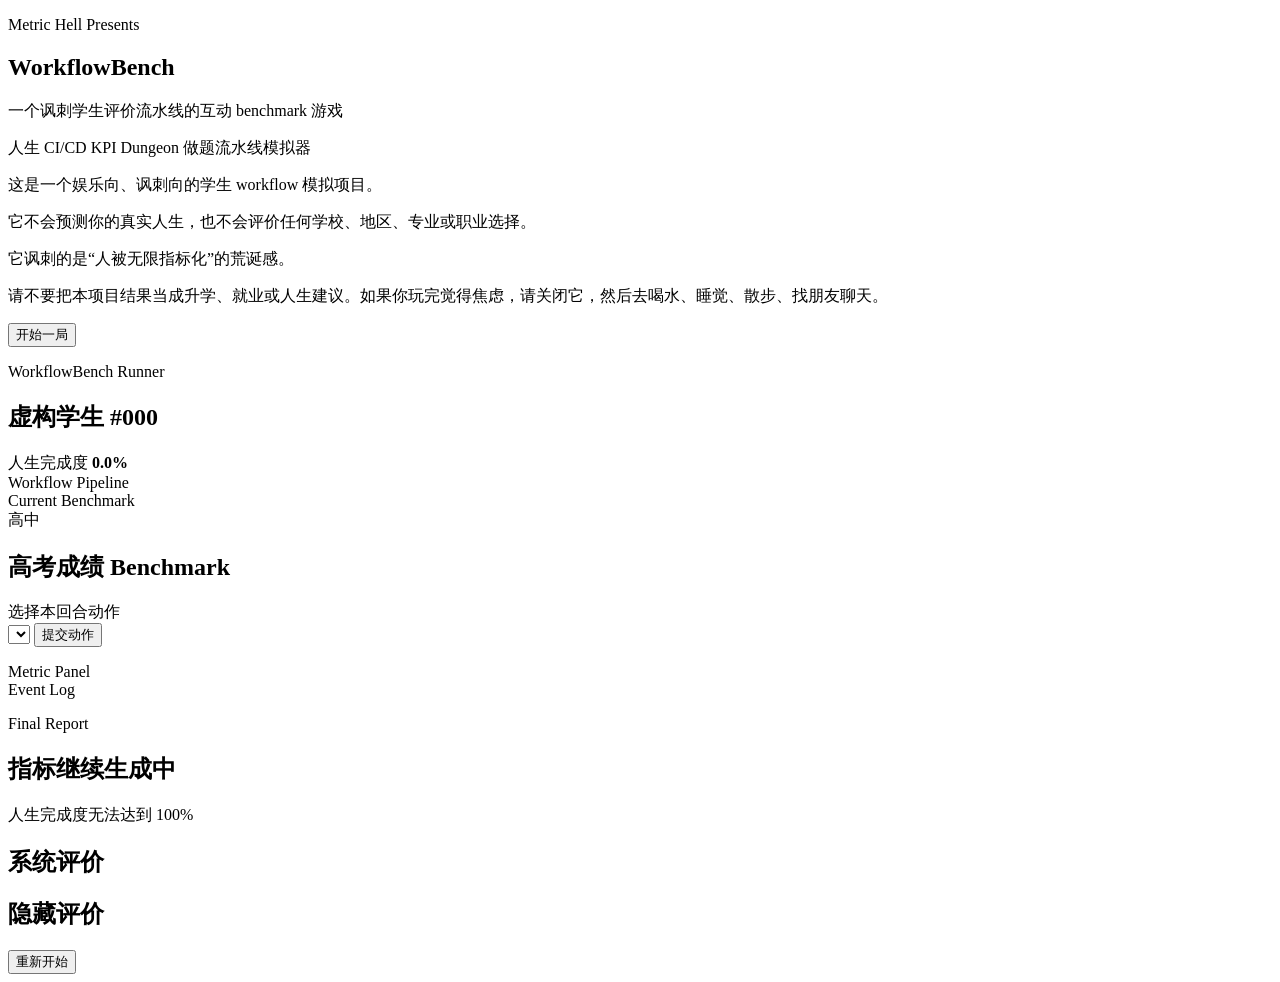
==== web/index.html @ a964ade7 "Initial WorkflowBench MVP" ====
<!doctype html>
<html lang="zh-CN">
  <head>
    <meta charset="utf-8" />
    <meta name="viewport" content="width=device-width, initial-scale=1" />
    <title>WorkflowBench / Metric Hell</title>
    <link rel="stylesheet" href="/style.css" />
  </head>
  <body>
    <main id="home" class="screen home-screen">
      <section class="hero">
        <p class="eyebrow">Metric Hell Presents</p>
        <h1>WorkflowBench</h1>
        <p class="subtitle">一个讽刺学生评价流水线的互动 benchmark 游戏</p>
        <div class="aliases">
          <span>人生 CI/CD</span>
          <span>KPI Dungeon</span>
          <span>做题流水线模拟器</span>
        </div>
        <div class="statement">
          <p>这是一个娱乐向、讽刺向的学生 workflow 模拟项目。</p>
          <p>它不会预测你的真实人生，也不会评价任何学校、地区、专业或职业选择。</p>
          <p>它讽刺的是“人被无限指标化”的荒诞感。</p>
          <p>请不要把本项目结果当成升学、就业或人生建议。如果你玩完觉得焦虑，请关闭它，然后去喝水、睡觉、散步、找朋友聊天。</p>
        </div>
        <button id="startBtn" class="primary-btn" type="button">开始一局</button>
      </section>
    </main>

    <main id="game" class="screen dashboard hidden" aria-live="polite">
      <header class="topbar">
        <div>
          <p class="eyebrow">WorkflowBench Runner</p>
          <h2 id="studentId">虚构学生 #000</h2>
        </div>
        <div class="completion">
          <span>人生完成度</span>
          <strong id="completionValue">0.0%</strong>
        </div>
      </header>

      <section class="layout">
        <aside class="panel pipeline-panel">
          <div class="panel-title">Workflow Pipeline</div>
          <div id="pipeline" class="pipeline"></div>
        </aside>

        <section class="panel benchmark-panel">
          <div class="panel-title">Current Benchmark</div>
          <div id="nodeStage" class="stage-pill">高中</div>
          <h2 id="nodeTitle">高考成绩 Benchmark</h2>
          <p id="nodeText" class="node-text"></p>
          <ul id="questions" class="questions"></ul>

          <form id="actionForm" class="action-form">
            <label for="actionSelect">选择本回合动作</label>
            <div class="action-row">
              <select id="actionSelect"></select>
              <button class="primary-btn" type="submit">提交动作</button>
            </div>
            <p id="actionDescription" class="action-description"></p>
          </form>
        </section>

        <aside class="panel metrics-panel">
          <div class="panel-title">Metric Panel</div>
          <div id="metrics" class="metrics"></div>
        </aside>
      </section>

      <section class="panel log-panel">
        <div class="panel-title">Event Log</div>
        <div id="eventLog" class="event-log"></div>
      </section>
    </main>

    <main id="result" class="screen result-screen hidden">
      <section class="result-card">
        <p class="eyebrow">Final Report</p>
        <h1 id="endingTitle">指标继续生成中</h1>
        <p id="endingType" class="subtitle">人生完成度无法达到 100%</p>
        <div id="resultMetrics" class="result-metrics"></div>
        <div class="report-block">
          <h2>系统评价</h2>
          <p id="systemEvaluation"></p>
        </div>
        <div class="report-block quiet">
          <h2>隐藏评价</h2>
          <p id="hiddenEvaluation"></p>
        </div>
        <button id="restartBtn" class="primary-btn" type="button">重新开始</button>
      </section>
    </main>

    <script src="/app.js"></script>
  </body>
</html>
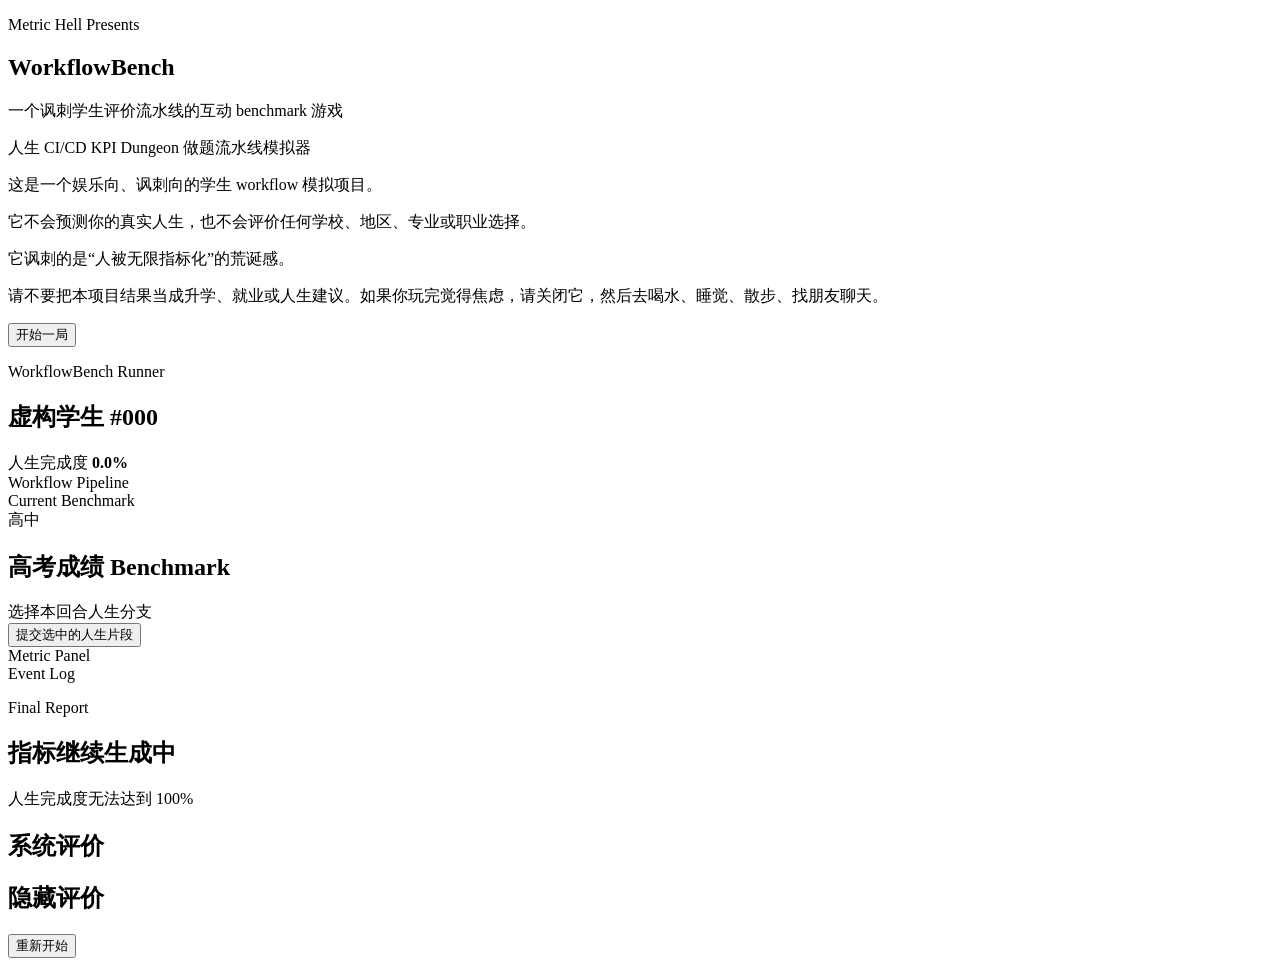
==== commit 0d13774b: "Add contextual benchmark branches" ====
--- a/web/index.html
+++ b/web/index.html
@@ -50,15 +50,14 @@
           <div id="nodeStage" class="stage-pill">高中</div>
           <h2 id="nodeTitle">高考成绩 Benchmark</h2>
           <p id="nodeText" class="node-text"></p>
+          <div id="nodeScenario" class="info-block"></div>
+          <div id="nodeMeasurement" class="info-block"></div>
           <ul id="questions" class="questions"></ul>
 
           <form id="actionForm" class="action-form">
-            <label for="actionSelect">选择本回合动作</label>
-            <div class="action-row">
-              <select id="actionSelect"></select>
-              <button class="primary-btn" type="submit">提交动作</button>
-            </div>
-            <p id="actionDescription" class="action-description"></p>
+            <div class="action-title">选择本回合人生分支</div>
+            <div id="actions" class="actions" role="group" aria-label="选择本回合人生分支"></div>
+            <button id="submitAction" class="primary-btn" type="submit">提交选中的人生片段</button>
           </form>
         </section>
 
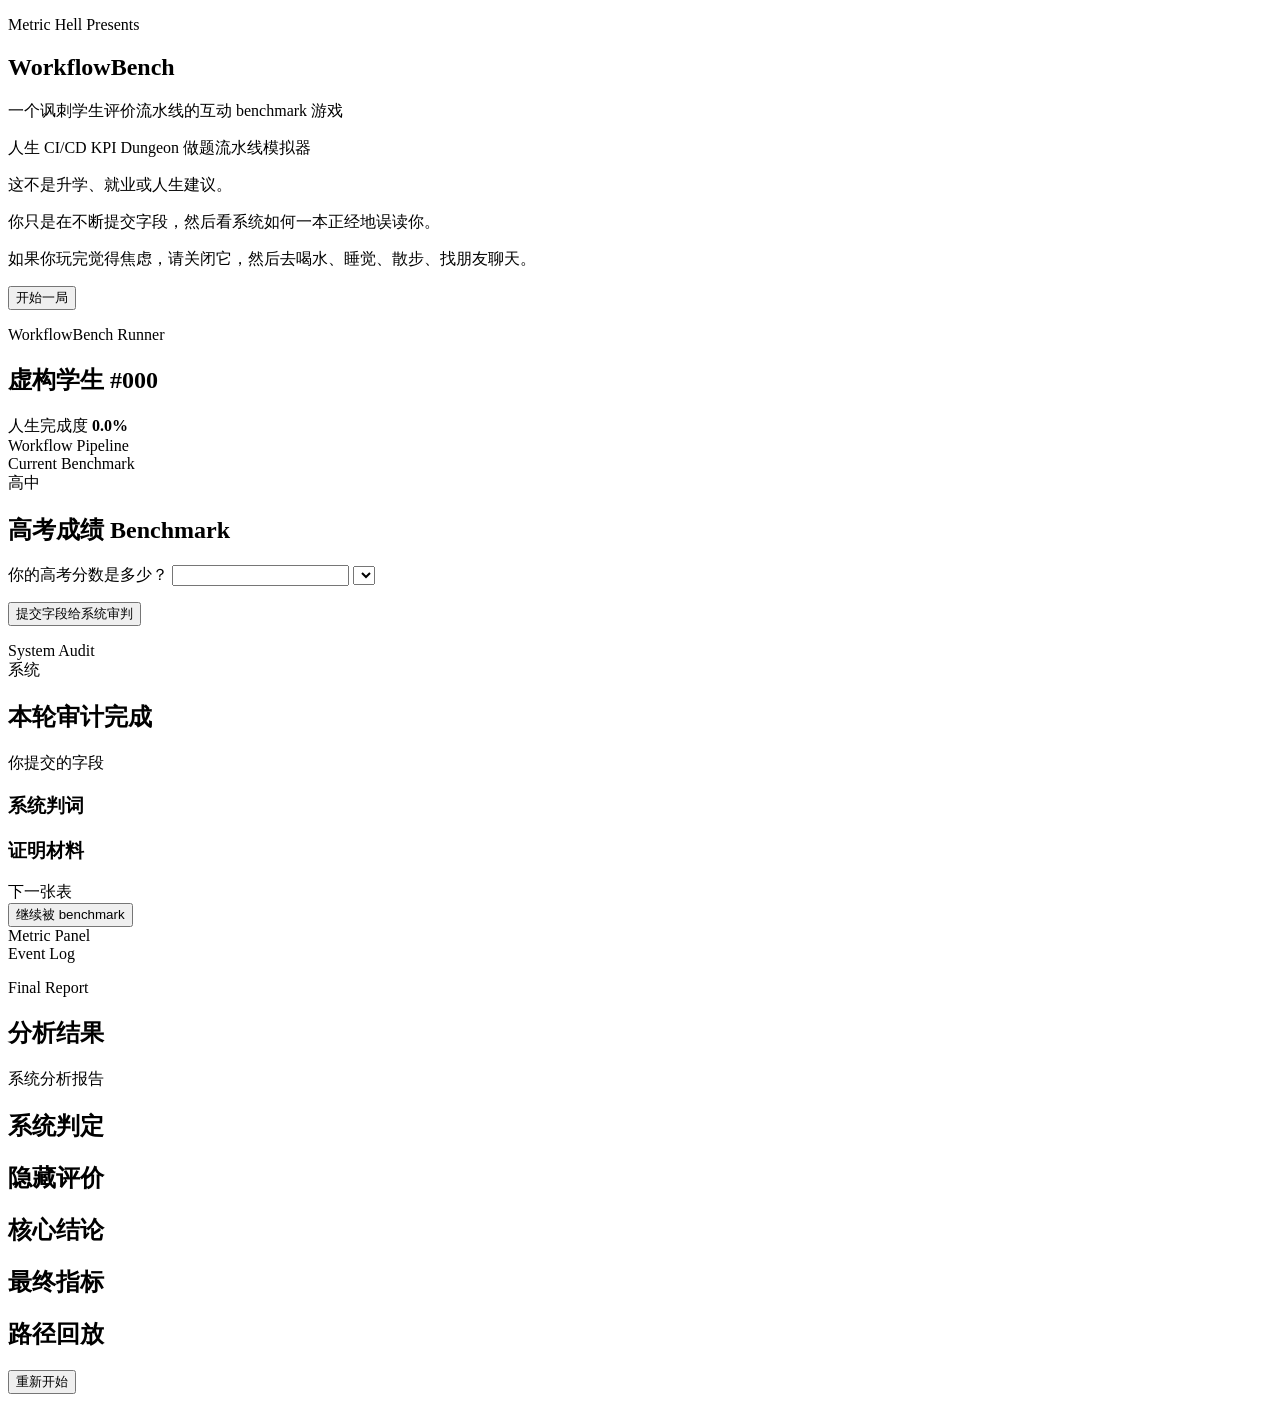
==== commit 5155fe59: "Refactor benchmarks into field audits" ====
--- a/web/index.html
+++ b/web/index.html
@@ -18,10 +18,9 @@
           <span>做题流水线模拟器</span>
         </div>
         <div class="statement">
-          <p>这是一个娱乐向、讽刺向的学生 workflow 模拟项目。</p>
-          <p>它不会预测你的真实人生，也不会评价任何学校、地区、专业或职业选择。</p>
-          <p>它讽刺的是“人被无限指标化”的荒诞感。</p>
-          <p>请不要把本项目结果当成升学、就业或人生建议。如果你玩完觉得焦虑，请关闭它，然后去喝水、睡觉、散步、找朋友聊天。</p>
+          <p>这不是升学、就业或人生建议。</p>
+          <p>你只是在不断提交字段，然后看系统如何一本正经地误读你。</p>
+          <p>如果你玩完觉得焦虑，请关闭它，然后去喝水、睡觉、散步、找朋友聊天。</p>
         </div>
         <button id="startBtn" class="primary-btn" type="button">开始一局</button>
       </section>
@@ -46,19 +45,46 @@
         </aside>
 
         <section class="panel benchmark-panel">
-          <div class="panel-title">Current Benchmark</div>
-          <div id="nodeStage" class="stage-pill">高中</div>
-          <h2 id="nodeTitle">高考成绩 Benchmark</h2>
-          <p id="nodeText" class="node-text"></p>
-          <div id="nodeScenario" class="info-block"></div>
-          <div id="nodeMeasurement" class="info-block"></div>
-          <ul id="questions" class="questions"></ul>
+          <div id="inputPanel">
+            <div class="panel-title">Current Benchmark</div>
+            <div id="nodeStage" class="stage-pill">高中</div>
+            <h2 id="nodeTitle">高考成绩 Benchmark</h2>
+            <p id="nodeText" class="node-text"></p>
 
-          <form id="actionForm" class="action-form">
-            <div class="action-title">选择本回合人生分支</div>
-            <div id="actions" class="actions" role="group" aria-label="选择本回合人生分支"></div>
-            <button id="submitAction" class="primary-btn" type="submit">提交选中的人生片段</button>
-          </form>
+            <form id="submissionForm" class="submission-form">
+              <label id="inputPrompt" for="numericInput">你的高考分数是多少？</label>
+              <input id="numericInput" class="field-input" type="number" inputmode="decimal" />
+              <select id="optionInput" class="field-input hidden"></select>
+              <p id="inputHelp" class="input-help"></p>
+              <button class="primary-btn" type="submit">提交字段给系统审判</button>
+            </form>
+
+            <ul id="questionHints" class="questions"></ul>
+          </div>
+
+          <div id="auditPanel" class="audit-panel hidden">
+            <div class="panel-title">System Audit</div>
+            <div id="auditStage" class="stage-pill">系统</div>
+            <h2 id="auditTitle">本轮审计完成</h2>
+            <div class="submitted-field">
+              <span>你提交的字段</span>
+              <strong id="auditSubmitted"></strong>
+            </div>
+            <section class="audit-block">
+              <h3>系统判词</h3>
+              <p id="auditVerdict"></p>
+            </section>
+            <section class="audit-block muted">
+              <h3>证明材料</h3>
+              <p id="auditProof"></p>
+            </section>
+            <div id="auditEffects" class="action-meta"></div>
+            <div class="next-benchmark">
+              <span>下一张表</span>
+              <strong id="nextNodeName"></strong>
+            </div>
+            <button id="continueBtn" class="primary-btn" type="button">继续被 benchmark</button>
+          </div>
         </section>
 
         <aside class="panel metrics-panel">
@@ -76,17 +102,30 @@
     <main id="result" class="screen result-screen hidden">
       <section class="result-card">
         <p class="eyebrow">Final Report</p>
-        <h1 id="endingTitle">指标继续生成中</h1>
-        <p id="endingType" class="subtitle">人生完成度无法达到 100%</p>
-        <div id="resultMetrics" class="result-metrics"></div>
-        <div class="report-block">
-          <h2>系统评价</h2>
-          <p id="systemEvaluation"></p>
+        <h1 id="endingTitle">分析结果</h1>
+        <p id="endingType" class="subtitle">系统分析报告</p>
+        <div class="report-block hero-report">
+          <h2>系统判定</h2>
+          <p id="finalVerdict"></p>
         </div>
         <div class="report-block quiet">
           <h2>隐藏评价</h2>
           <p id="hiddenEvaluation"></p>
         </div>
+        <div class="report-grid">
+          <section class="report-block">
+            <h2>核心结论</h2>
+            <ul id="conclusions" class="conclusions"></ul>
+          </section>
+          <section class="report-block">
+            <h2>最终指标</h2>
+            <div id="resultMetrics" class="result-metrics"></div>
+          </section>
+        </div>
+        <section class="report-block">
+          <h2>路径回放</h2>
+          <div id="auditTrail" class="audit-trail"></div>
+        </section>
         <button id="restartBtn" class="primary-btn" type="button">重新开始</button>
       </section>
     </main>
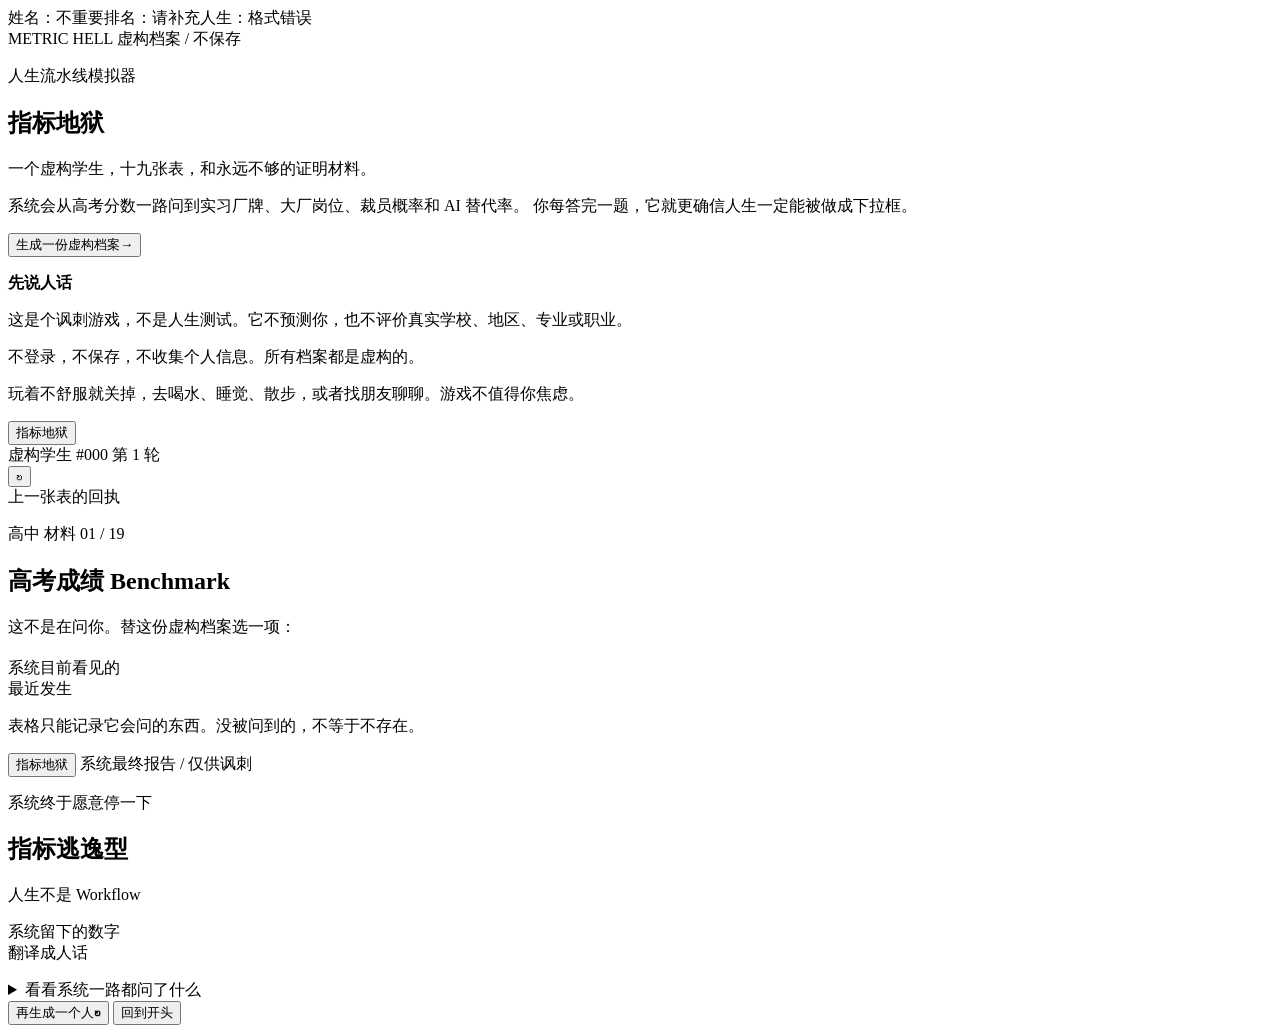
==== commit 47976cbd: "Make Metric Hell feel human" ====
--- a/web/index.html
+++ b/web/index.html
@@ -3,131 +3,127 @@
   <head>
     <meta charset="utf-8" />
     <meta name="viewport" content="width=device-width, initial-scale=1" />
-    <title>WorkflowBench / Metric Hell</title>
+    <meta name="description" content="一个讽刺人被无限指标化的短篇互动游戏。" />
+    <title>指标地狱 / Metric Hell</title>
     <link rel="stylesheet" href="/style.css" />
   </head>
   <body>
     <main id="home" class="screen home-screen">
-      <section class="hero">
-        <p class="eyebrow">Metric Hell Presents</p>
-        <h1>WorkflowBench</h1>
-        <p class="subtitle">一个讽刺学生评价流水线的互动 benchmark 游戏</p>
-        <div class="aliases">
-          <span>人生 CI/CD</span>
-          <span>KPI Dungeon</span>
-          <span>做题流水线模拟器</span>
-        </div>
-        <div class="statement">
-          <p>这不是升学、就业或人生建议。</p>
-          <p>你只是在不断提交字段，然后看系统如何一本正经地误读你。</p>
-          <p>如果你玩完觉得焦虑，请关闭它，然后去喝水、睡觉、散步、找朋友聊天。</p>
-        </div>
-        <button id="startBtn" class="primary-btn" type="button">开始一局</button>
+      <div class="form-ghost" aria-hidden="true">
+        <span>姓名：不重要</span><span>排名：请补充</span><span>人生：格式错误</span>
+      </div>
+
+      <header class="masthead home-masthead">
+        <span>METRIC HELL</span>
+        <span>虚构档案 / 不保存</span>
+      </header>
+
+      <section class="home-copy">
+        <p class="kicker">人生流水线模拟器</p>
+        <h1>指标地狱</h1>
+        <p class="home-lead">一个虚构学生，十九张表，和永远不够的证明材料。</p>
+        <p class="home-intro">
+          系统会从高考分数一路问到实习厂牌、大厂岗位、裁员概率和 AI 替代率。
+          你每答完一题，它就更确信人生一定能被做成下拉框。
+        </p>
+        <button id="startBtn" class="start-button" type="button">
+          <span>生成一份虚构档案</span><b aria-hidden="true">→</b>
+        </button>
+        <p id="homeError" class="error-copy" role="alert"></p>
+      </section>
+
+      <section class="plain-statement" aria-label="项目声明">
+        <strong>先说人话</strong>
+        <p>这是个讽刺游戏，不是人生测试。它不预测你，也不评价真实学校、地区、专业或职业。</p>
+        <p>不登录，不保存，不收集个人信息。所有档案都是虚构的。</p>
+        <p>玩着不舒服就关掉，去喝水、睡觉、散步，或者找朋友聊聊。游戏不值得你焦虑。</p>
       </section>
     </main>
 
-    <main id="game" class="screen dashboard hidden" aria-live="polite">
-      <header class="topbar">
-        <div>
-          <p class="eyebrow">WorkflowBench Runner</p>
-          <h2 id="studentId">虚构学生 #000</h2>
+    <main id="game" class="screen game-screen hidden" aria-live="polite">
+      <header class="masthead game-masthead">
+        <button class="wordmark" type="button" data-go-home>指标地狱</button>
+        <div class="student-line">
+          <span id="studentId">虚构学生 #000</span>
+          <span id="turnLabel">第 1 轮</span>
         </div>
-        <div class="completion">
-          <span>人生完成度</span>
-          <strong id="completionValue">0.0%</strong>
-        </div>
+        <button id="restartBtn" class="icon-button" type="button" title="重新生成档案" aria-label="重新生成档案">↻</button>
       </header>
 
-      <section class="layout">
-        <aside class="panel pipeline-panel">
-          <div class="panel-title">Workflow Pipeline</div>
-          <div id="pipeline" class="pipeline"></div>
-        </aside>
+      <nav id="stageRail" class="stage-rail" aria-label="流程阶段"></nav>
 
-        <section class="panel benchmark-panel">
-          <div id="inputPanel">
-            <div class="panel-title">Current Benchmark</div>
-            <div id="nodeStage" class="stage-pill">高中</div>
-            <h2 id="nodeTitle">高考成绩 Benchmark</h2>
-            <p id="nodeText" class="node-text"></p>
-
-            <form id="submissionForm" class="submission-form">
-              <label id="inputPrompt" for="numericInput">你的高考分数是多少？</label>
-              <input id="numericInput" class="field-input" type="number" inputmode="decimal" />
-              <select id="optionInput" class="field-input hidden"></select>
-              <p id="inputHelp" class="input-help"></p>
-              <button class="primary-btn" type="submit">提交字段给系统审判</button>
-            </form>
-
-            <ul id="questionHints" class="questions"></ul>
+      <div class="game-layout">
+        <section class="question-area">
+          <div id="receipt" class="receipt hidden" role="status">
+            <span>上一张表的回执</span>
+            <p id="receiptText"></p>
           </div>
 
-          <div id="auditPanel" class="audit-panel hidden">
-            <div class="panel-title">System Audit</div>
-            <div id="auditStage" class="stage-pill">系统</div>
-            <h2 id="auditTitle">本轮审计完成</h2>
-            <div class="submitted-field">
-              <span>你提交的字段</span>
-              <strong id="auditSubmitted"></strong>
-            </div>
-            <section class="audit-block">
-              <h3>系统判词</h3>
-              <p id="auditVerdict"></p>
-            </section>
-            <section class="audit-block muted">
-              <h3>证明材料</h3>
-              <p id="auditProof"></p>
-            </section>
-            <div id="auditEffects" class="action-meta"></div>
-            <div class="next-benchmark">
-              <span>下一张表</span>
-              <strong id="nextNodeName"></strong>
-            </div>
-            <button id="continueBtn" class="primary-btn" type="button">继续被 benchmark</button>
+          <div class="node-meta">
+            <span id="nodeStage">高中</span>
+            <span id="nodeCount">材料 01 / 19</span>
           </div>
+          <h1 id="nodeTitle">高考成绩 Benchmark</h1>
+          <p id="nodeText" class="node-text"></p>
+
+          <section class="choice-section" aria-labelledby="choicePrompt">
+            <p class="fiction-note">这不是在问你。替这份虚构档案选一项：</p>
+            <h2 id="choicePrompt"></h2>
+            <div id="choiceList" class="choice-list"></div>
+            <p id="choiceError" class="error-copy" role="alert"></p>
+          </section>
+
+          <p id="nextQuestion" class="next-question"></p>
         </section>
 
-        <aside class="panel metrics-panel">
-          <div class="panel-title">Metric Panel</div>
-          <div id="metrics" class="metrics"></div>
+        <aside class="side-readout">
+          <section>
+            <div class="section-label">系统目前看见的</div>
+            <div id="metrics" class="metrics"></div>
+          </section>
+          <section>
+            <div class="section-label">最近发生</div>
+            <div id="eventLog" class="event-log"></div>
+          </section>
+          <p class="side-note">表格只能记录它会问的东西。没被问到的，不等于不存在。</p>
         </aside>
-      </section>
-
-      <section class="panel log-panel">
-        <div class="panel-title">Event Log</div>
-        <div id="eventLog" class="event-log"></div>
-      </section>
+      </div>
     </main>
 
     <main id="result" class="screen result-screen hidden">
-      <section class="result-card">
-        <p class="eyebrow">Final Report</p>
-        <h1 id="endingTitle">分析结果</h1>
-        <p id="endingType" class="subtitle">系统分析报告</p>
-        <div class="report-block hero-report">
-          <h2>系统判定</h2>
-          <p id="finalVerdict"></p>
+      <header class="masthead">
+        <button class="wordmark" type="button" data-go-home>指标地狱</button>
+        <span>系统最终报告 / 仅供讽刺</span>
+      </header>
+
+      <section class="result-hero">
+        <p class="kicker">系统终于愿意停一下</p>
+        <h1 id="endingTitle">指标逃逸型</h1>
+        <div id="endingType" class="ending-stamp">人生不是 Workflow</div>
+        <p id="finalVerdict" class="final-verdict"></p>
+        <p id="hiddenEvaluation" class="hidden-evaluation"></p>
+      </section>
+
+      <section class="result-layout">
+        <div>
+          <div class="section-label">系统留下的数字</div>
+          <div id="resultMetrics" class="result-metrics"></div>
         </div>
-        <div class="report-block quiet">
-          <h2>隐藏评价</h2>
-          <p id="hiddenEvaluation"></p>
+        <div>
+          <div class="section-label">翻译成人话</div>
+          <ul id="conclusions" class="conclusions"></ul>
         </div>
-        <div class="report-grid">
-          <section class="report-block">
-            <h2>核心结论</h2>
-            <ul id="conclusions" class="conclusions"></ul>
-          </section>
-          <section class="report-block">
-            <h2>最终指标</h2>
-            <div id="resultMetrics" class="result-metrics"></div>
-          </section>
-        </div>
-        <section class="report-block">
-          <h2>路径回放</h2>
-          <div id="auditTrail" class="audit-trail"></div>
-        </section>
-        <button id="restartBtn" class="primary-btn" type="button">重新开始</button>
       </section>
+
+      <details class="trail-details">
+        <summary>看看系统一路都问了什么</summary>
+        <div id="auditTrail" class="audit-trail"></div>
+      </details>
+
+      <div class="result-actions">
+        <button id="playAgainBtn" class="start-button" type="button"><span>再生成一个人</span><b aria-hidden="true">↻</b></button>
+        <button class="text-button" type="button" data-go-home>回到开头</button>
+      </div>
     </main>
 
     <script src="/app.js"></script>
